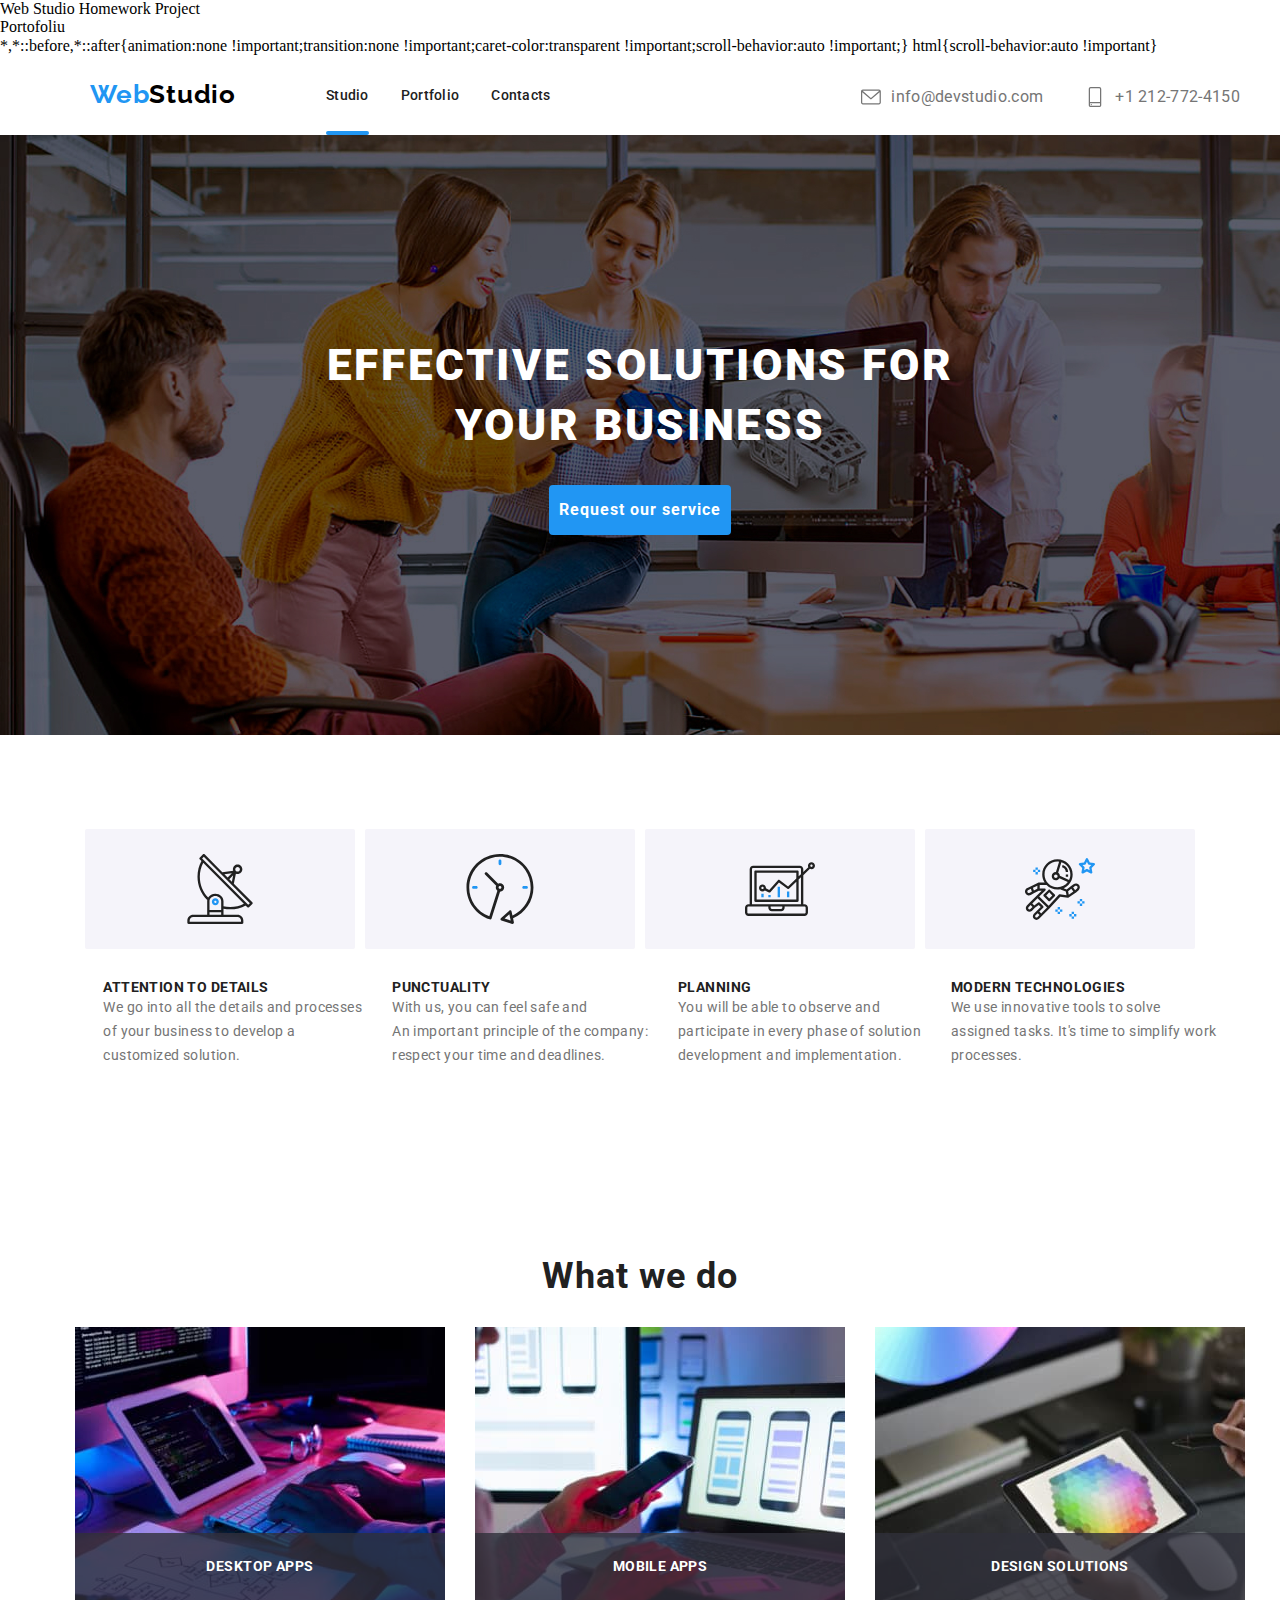
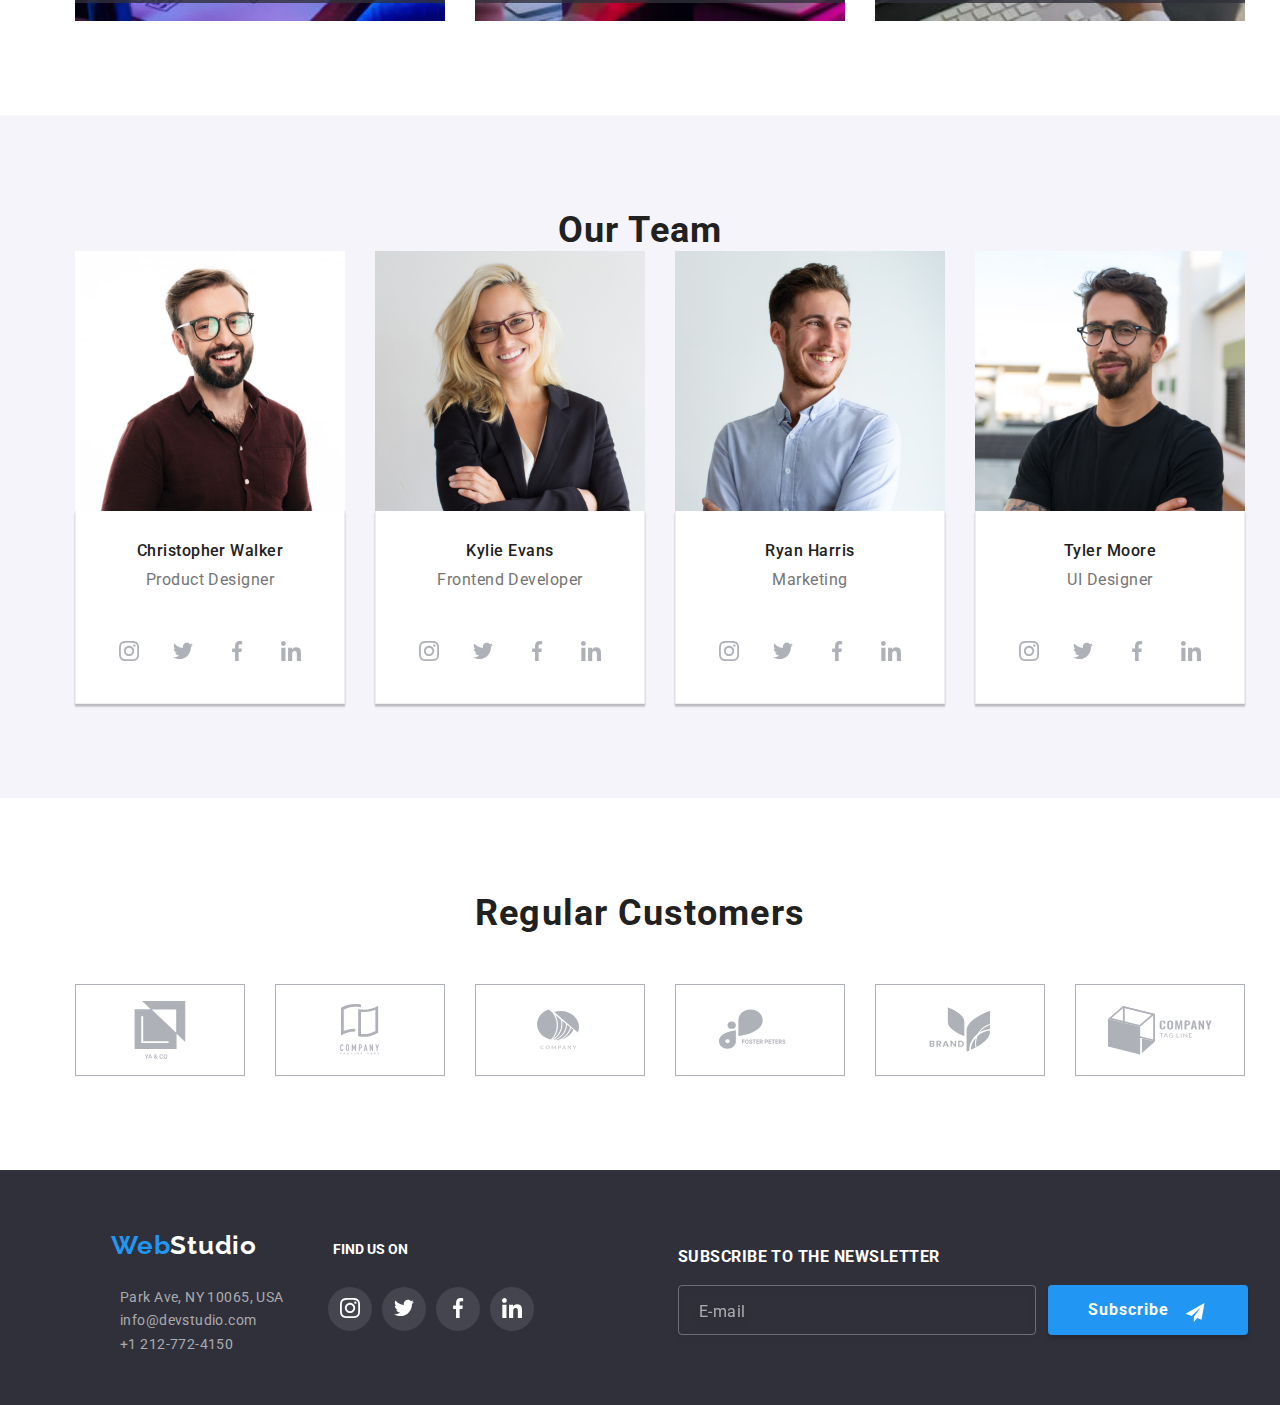
==== index.html @ a0d81ebb "homework-6" ====
<!DOCTYPE html>
<html>
  <head>
    <meta charset="UTF-8" />
    <title>Web Studio Homework Project</title>
    <title>Portofoliu</title>
    <link
      rel="stylesheet"
      href="https://cdnjs.cloudflare.com/ajax/libs/modern-normalize/1.0.0/modern-normalize.min.css"
    />
    <link rel="preconnect" href="https://fonts.googleapis.com" />
    <link rel="preconnect" href="https://fonts.gstatic.com" crossorigin />
    <link rel="stylesheet" href="css/styles.css" />
    <link
      href="https://fonts.googleapis.com/css2?family=Oleo+Script&family=Raleway:wght@700&family=Roboto:wght@400;500;700;900&display=swap"
      rel="stylesheet"
    />
  </head>
  <body>
    <header class="page-heder">
      <div class="container page-heder-nav">
        <nav class="heder-navigation">
          <a class="page-logo" href="WebStudio">Studio</a>
          <ul class="navigation-list unstyled-list">
            <li><a class="navigation-link  active-link" href="index.html" target="_self">Studio</a></li>
            <li><a class="navigation-link" href="portofolio.html" target="_self">Portfolio</a></li>
            <li><a class="navigation-link" href="Contacts.html">Contacts</a></li>
          </ul>
        </nav>
        <div>
          <ul class="right-navigation-list unstyled-list">
            <div class="mail-list">
              <li class="contact-icon">
                <svg class="nav-icon" width="20px" height="20px">
                  <use xlink:href="./images/icons.svg#icon-envelope"></use>
                </svg>
              </li>
              <li><a class="heeder-contact-link" href="mailadress">info@devstudio.com</a></li>
            </div>
            <div class="phone-list">
              <li class="contact-icon mail-list"></li>
              <li class="contact-icon">
                <svg class="nav-icon" width="20px" height="20px">
                  <use xlink:href="./images/icons.svg#icon-smartphone"></use>
                </svg>
              </li>
              <li><a class="heeder-contact-link" href="+1212-772-415">+1 212-772-4150</a></li>
            </div>
          </ul>
        </div>
      </div>
    </header>
    <main>
      <div class="main-section">
        <h1 class="title-section">
          EFFECTIVE SOLUTIONS FOR <br />
          YOUR BUSINESS
        </h1>
        <button data-modal-open class="button-page" type="button">
          Request our service
        </button>
      </div>
      <div class="backdrop is-hidden" data-modal>
        <div class="modal">
          <button data-modal-close class="close">
            <svg width="11px" height="11px" class="close-button">
              <use xlink:href="./images/icons.svg#icon-Vector"></use>
            </svg>
          </button>
          <form name="contact-form">
            <div class="form-container">
              <p class="form-title">Leave your information and we'll call you back</p>
              <label>Name<input class="input-box" type="text" name="name"/><svg class="modal-icon" width="12px" height="12px"><use xlink:href="./images/icons.svg#icon-Vector-4"></use></svg></label>
              <label>Telephone<input class="input-box" type="tel" name="telephone"/><svg class="modal-icon" width="12px" height="12px"><use xlink:href="./images/icons.svg#icon-Vector-5"></use></svg></label>
              <label>E-mail<input class="input-box" type="email" name="email"/><svg class="modal-icon" width="12px" height="12px"><use xlink:href="./images/icons.svg#icon-Vector-6"></use></svg></label>
              <label>Comments<textarea class="input-box-text" type="feedback" name="feedback" class="modal-icon" placeholder="Enter the text"></textarea> </label>
            </div>
            <label class="checkbox-button terms-mark"><input class="checkbox" type="checkbox" name="checkbox"/><span class="replaced-checkbox"><svg class="checkbox-mark" widht="12px" height="12px"><use xlinkhref="./images/icons.svg#icon-Vector-6"></use></svg></span><p class="terms-text">I agree with the letter and accept the <a class="terms" href="#">Terms and Conditions</a></p></label>
          <button type="button" class="button-form">Send</button>
          </form>
        </div>
      </div>
    </main>
    <section class="our-values-section section">
      <div class="container">
        <div class="icons-list-frist">
          <rect class="icons-big">
            <svg>
              <use href="images/icons.svg#icon-antenna"></use>
            </svg>
          </rect>
          <rect class="icons-big">
            <svg>
              <use href="images/icons.svg#icon-clock"></use>
            </svg>
          </rect>
          <rect class="icons-big">
            <svg>
              <use href="images/icons.svg#icon-diagram"></use>
            </svg>
          </rect>
          <rect class="icons-big">
            <svg>
              <use href="images/icons.svg#icon-astronaut"></use>
            </svg>
          </rect>
        </div>
        <ul class="our-values unstyled-list">
          <li>
            <h3 class="subtitle-section">ATTENTION TO DETAILS</h3>
            <p class="text-section">
              We go into all the details and processes <br />
              of your business to develop a <br />
              customized solution.
            </p>
          </li>
          <li>
            <h3 class="subtitle-section">PUNCTUALITY</h3>
            <p class="text-section">
              With us, you can feel safe and <br />
              An important principle of the company:<br />
              respect your time and deadlines.
            </p>
          </li>
          <li>
            <h3 class="subtitle-section">PLANNING</h3>
            <p class="text-section">
              You will be able to observe and <br />
              participate in every phase of solution <br />
              development and implementation.
            </p>
          </li>
          <li>
            <h3 class="subtitle-section">mODERN TECHNOLOGIES</h3>
            <p class="text-section">
              We use innovative tools to solve <br />
              assigned tasks. It's time to simplify work <br />
              processes.
            </p>
          </li>
        </ul>
      </div>
    </section>
    <section class="What-we-do section">
      <div class="container what-section">
        <h2 class="activiti-section">What we do</h2>
        <ul class="images-activiti unstyled-list">
          <li>
            <div class="container-activity">
              <p class="activiti-clas">DESKTOP APPS</p>
            </div>
            <img width="370" src="images/img.1.jpg" alt="work in progress" />
          </li>
          <li>
            <div class="container-activity">
              <p class="activiti-clas">Mobile APPS</p>
            </div>
            <img
              width="370"
              src="images/img.2.jpg"
              alt="choose what suits you"
            />
          </li>
          <li>
            <div class="container-activity">
              <p class="activiti-clas">DESIGN SOLUTIONS</p>
            </div>
            <img
              width="370"
              src="images/img.3.jpg"
              alt="choose your favorite color"
            />
          </li>
        </ul>
      </div>
    </section>
    <section class="team-section section">
      <div class="container">
        <h3 class="our-team-section">Our Team</h3>
        <ul class="images-team unstyled-list">
          <li>
            <img
              width="270"
              src="images/img1.1.jpg"
              alt="Christopher Walker foto"
            />
            <div class="our-specialists">
              <h3 class="name-section">Christopher Walker</h3>
              <p class="job-title">Product Designer</p>
              <div class="icon-list">
                <a href="https://www.instagram.com/" class="icon">
                  <svg>
                    <use href="./images/icons.svg#icon-instagram"></use>
                  </svg>
                </a>
                <a href="https://twitter.com/" class="icon">
                  <svg>
                    <use href="./images/icons.svg#icon-twitter"></use>
                  </svg>
                </a>
                <a href="https://facebook.com/" class="icon">
                  <svg>
                    <use href="./images/icons.svg#icon-facebook"></use>
                  </svg>
                </a>
                <a href="https://www.linkedin.com/" class="icon">
                  <svg>
                    <use href="./images/icons.svg#icon-linkedin"></use>
                  </svg>
                </a>
              </div>
            </div>
          </li>
          <li>
            <img width="270" src="images/img1.2.jpg" alt="Kylie Evans foto" />
            <div class="our-specialists">
              <h3 class="name-section">Kylie Evans</h3>
              <p class="job-title">Frontend Developer</p>
              <div class="icon-list">
                <a href="https://www.instagram.com/" class="icon">
                  <svg>
                    <use href="./images/icons.svg#icon-instagram"></use>
                  </svg>
                </a>
                <a href="https://twitter.com/" class="icon">
                  <svg>
                    <use href="./images/icons.svg#icon-twitter"></use>
                  </svg>
                </a>
                <a href="https://facebook.com/" class="icon">
                  <svg>
                    <use href="./images/icons.svg#icon-facebook"></use>
                  </svg>
                </a>
                <a href="https://www.linkedin.com/" class="icon">
                  <svg>
                    <use href="./images/icons.svg#icon-linkedin"></use>
                  </svg>
                </a>
              </div>
            </div>
          </li>
          <li>
            <img width="270" src="images/img1.3.jpg" alt="Ryan Harris foto" />
            <div class="our-specialists">
              <h3 class="name-section">Ryan Harris</h3>
              <p class="job-title">Marketing</p>

              <div class="icon-list">
                <a href="https://www.instagram.com/" class="icon">
                  <svg>
                    <use href="./images/icons.svg#icon-instagram"></use>
                  </svg>
                </a>
                <a href="https://twitter.com/" class="icon">
                  <svg>
                    <use href="./images/icons.svg#icon-twitter"></use>
                  </svg>
                </a>
                <a href="https://facebook.com/" class="icon">
                  <svg>
                    <use href="./images/icons.svg#icon-facebook"></use>
                  </svg>
                </a>
                <a href="https://www.linkedin.com/" class="icon">
                  <svg>
                    <use href="./images/icons.svg#icon-linkedin"></use>
                  </svg>
                </a>
              </div>
            </div>
          </li>
          <li>
            <img width="270" src="images/img1.4.jpg" alt="Tyler Moore" />
            <div class="our-specialists">
              <h3 class="name-section">Tyler Moore</h3>
              <p class="job-title">UI Designer</p>
              <div class="icon-list">
                <a href="https://www.instagram.com/" class="icon">
                  <svg>
                    <use href="./images/icons.svg#icon-instagram"></use>
                  </svg>
                </a>
                <a href="https://twitter.com/" class="icon">
                  <svg>
                    <use href="./images/icons.svg#icon-twitter"></use>
                  </svg>
                </a>
                <a href="https://facebook.com/" class="icon">
                  <svg>
                    <use href="./images/icons.svg#icon-facebook"></use>
                  </svg>
                </a>
                <a href="https://www.linkedin.com/" class="icon">
                  <svg>
                    <use href="./images/icons.svg#icon-linkedin"></use>
                  </svg>
                </a>
              </div>
            </div>
          </li>
        </ul>
      </div>
    </section>
    <section class="container section">
      <div class="customers-section">
        <h3 class="regular-customers">Regular Customers</h3>
        <ul class="icon-list-customers">
          <li class="customers-icon-list">
            <a href="" class="customers-icon">
              <svg>
                <use href="./images/icons.svg#icon-Union"></use>
              </svg>
            </a>
          </li>
          <li class="customers-icon-list">
            <a href="" class="customers-icon">
              <svg>
                <use href="./images/icons.svg#icon-Logo"></use>
              </svg>
            </a>
          </li>
          <li class="customers-icon-list">
            <a href="" class="customers-icon">
              <svg>
                <use href="./images/icons.svg#icon-Logo-2"></use>
              </svg>
            </a>
          </li>
          <li class="customers-icon-list">
            <a href="" class="customers-icon">
              <svg>
                <use href="./images/icons.svg#icon-Logo-3"></use>
              </svg>
            </a>
          </li>
          <li class="customers-icon-list">
            <a href="" class="customers-icon">
              <svg>
                <use href="./images/icons.svg#icon-Logo-4"></use>
              </svg>
            </a>
          </li>
          <li class="customers-icon-list">
            <a href=" " class="customers-icon">
              <svg>
                <use href="./images/icons.svg#icon-Object"></use>
              </svg>
            </a>
          </li>
        </ul>
      </div>
    </section>
    <footer class="footer-page">
      <div class="container">
        <div class="footer-section">
          <ul class="footer-list">
            <li>
              <div class="left-side-footer">
                <address class="address-section">
                  <div class="address-section">
                    <a class="page-logo-footer" href="WebStudio">Web</a>
                    <ul class="adress-info unstyled-list">
                      <li> <a id="address"> Park Ave, NY 10065, USA</a></li>
                      <li> <a class="link-contact-footer" href="info@devstudio.com">info@devstudio.com</a> </li>
                      <li> <a class="link-contact-footer"  href="+1 212-772-4150">+1 212-772-4150</a> </li>
                    </ul>
                  </div>
                </address>
              </div>
            </li>
            <li>
              <div class="right-side-footer">
                <p class="icon-title">Find us on</p>
                <ul class="icon-footer">
                  <li class="icon-list-footer">
                    <svg width="20px" height="20px">
                      <use xlink:href="./images/icons.svg#icon-instagram"></use>
                    </svg>
                  </li>
                  <li class="icon-list-footer">
                    <svg width="20px" height="20px">
                      <use xlink:href="./images/icons.svg#icon-twitter"></use>
                    </svg>
                  </li>
                  <li class="icon-list-footer">
                    <svg width="20px" height="20px">
                      <use xlink:href="./images/icons.svg#icon-facebook"></use>
                    </svg>
                  </li>
                  <li class="icon-list-footer">
                    <svg width="20px" height="20px">
                      <use xlink:href="./images/icons.svg#icon-linkedin"></use>
                    </svg>
                  </li>
                </ul>
              <div>
            </li>  
            <li class="subscribe-list">
              <form>
                  <div class="subscribe-footer">
                    <p class="subscribe-title">Subscribe to the newsletter</p>
                    <div class="footer-form">
                      <label><input class="subscribe-form" type="email" name="email" placeholder="E-mail"></label>
                      <button class="subscribe-button" type="submit">Subscribe<svg class="subscribe-icon" width="24px" height="24px"><use xlink:href="./images/icons.svg#icon-icon-send"></use></svg></button>
                    </div>
                  </div>  
                   </div>  
                </form>
            </li>
          </ul>
        </div>
      </div>
      </div>
    </footer>
    <script src="JS/modal.js"></script>
  </body>
</html>
---- css/styles.css ----
.html {
  font-family: "Roboto";
  font-style: normal;
  font-weight: 500;
  font-size: 14px;
  line-height: 16px;
  letter-spacing: 0.02em;
}
body {
  font-family: "Roboto";
  font-style: normal;
}
.unstyled-list {
  list-style: none;
}
.page-heder-nav {
  display: flex;
  justify-content: center;
  padding-left: 50px;
}
.page-logo {
  color: #000000;
  padding-top: 24px;
  padding-bottom: 25px;
}
.heder-navigation {
  display: flex;
  flex-grow: 1;
  gap: 50px;
}
.navigation-list,
.right-navigation-list {
  display: flex;
  gap: 32px;
  padding-bottom: 25px;
  padding-top: 32px;
}
.navigation-link {
  letter-spacing: 0.02em;
  color: #212121;
  transition: color 250ms cubic-bezier(0.4, 0, 0.2, 1);
  text-decoration: none;
}
.heeder-contact-link {
  letter-spacing: 00.02em;
  color: #757575;
  text-decoration: none;
  transition: color 250ms cubic-bezier(0.4, 0, 0.2, 1);
  align-items: center;
}
.page-heder,
.main-section,
.What-we-do,
.team-section,
.footer-page,
.section-projects-img {
  max-width: 1600px;
  margin: 0 auto;
}
.page-logo,
.page-logo-footer {
  text-decoration: none;
  font-family: "Raleway";
  font-style: normal;
  font-weight: 700;
  font-size: 26px;
  line-height: 31px;
  letter-spacing: 0.03em;
}
.page-logo::before {
  content: "Web";
  color: #2196f3;
}
.navigation-list li a {
  font-weight: 500;
  font-size: 14px;
  line-height: 16px;
  letter-spacing: 0.02em;
  color: #212121;
  text-decoration: none;
}
.main-section {
  display: flex;
  flex-direction: column;
  justify-content: center;
  gap: 30px;
  height: 600px;
  left: 0px;
  top: 80px;
}
.right-navigation-list li a {
  text-decoration: none;
  color: #757575;
}

.heder-navigation {
  background: #ffffff;
}
.navigation-list li :hover {
  color: #2196f3;
}
.right-navigation-list li a:hover {
  color: #2196f3;
}
.main-section {
  box-sizing: border-box;
  direction: column;
  align-items: center;
  background-image: url(../images/Img.fundal.jpg);
  background-color: rgba(47, 48, 58, 0.4);
  background-blend-mode: multiply;
}
.heder-section {
  border-bottom: 1px solid #ececec;
}
.title-section {
  font-weight: 900;
  font-size: 44px;
  line-height: 60px;
  text-align: center;
  letter-spacing: 0.06em;
  text-transform: uppercase;
  color: #ffffff;
}
.main-section {
  display: flex;
  justify-items: center;
  gap: 30px;
}
.button-page {
  font-weight: 700;
  font-size: 16px;
  line-height: 30px;
  display: flex;
  align-items: center;
  text-align: center;
  border: none;
  letter-spacing: 0.06em;
  color: #ffffff;
  background: #2196f3;
  border-radius: 4px;
  margin: 0 auto;
  padding-left: 10px;
  padding-right: 10px;
  padding-top: 10px;
  padding-bottom: 10px;
  transition: box-shadow 250ms cubic-bezier(0.4, 0, 0.2, 1);
}
.subtitle-section {
  font-weight: 700;
  font-size: 14px;
  line-height: 16px;
  letter-spacing: 0.03em;
  text-transform: uppercase;
  color: #212121;
}
.our-values {
  display: flex;
  gap: 30px;
  justify-content: center;
}
.text-section {
  font-weight: 400;
  font-size: 14px;
  line-height: 24px;
  letter-spacing: 0.03em;
  color: #757575;
}
.activiti-section,
.our-team-section,
.regular-customers {
  font-weight: 700;
  font-size: 36px;
  line-height: 42px;
  text-align: center;
  letter-spacing: 0.03em;
  color: #212121;
}
.what-section,
.customers {
  display: flex;
  flex-direction: column;
  gap: 30px;
}
.images-activiti,
.icon-list-customers {
  display: flex;
  justify-content: center;
  gap: 30px;
}
.team-section {
  background: #f5f4fa;
}
.team-section {
  display: flex;
  flex-direction: column;
  gap: 30px;
}
.images-team {
  display: flex;
  justify-content: center;
  gap: 30px;
}
.our-specialists {
  display: flex;
  flex-direction: column;
  gap: 10px;
  justify-content: center;
  padding-top: 30px;
  padding-bottom: 30px;
  background-color: #ffffff;
}
.name-section {
  font-weight: 500;
  font-size: 16px;
  line-height: 19px;
  text-align: center;
  letter-spacing: 0.03em;
  color: #212121;
}
.job-title {
  font-weight: 400;
  font-size: 16px;
  line-height: 19px;
  text-align: center;
  letter-spacing: 0.03em;
  color: #757575;
}
.footer-page {
  background: #2f303a;
}
.footer-list li {
  display: inline-block;
}

.address-section {
  font-family: "Roboto";
  font-style: normal;
  font-weight: 400;
  font-size: 14px;
  line-height: 16px;
  letter-spacing: 0.03em;
  color: rgba(255, 255, 255, 0.6);
}
#address:hover,
#address:focus,
.link-contact-footer:hover,
.link-contact-footer:focus {
  color: #ffffff;
}
.butons-section {
  padding-bottom: 50px;
  display: flex;
  justify-content: center;
  gap: 8px;
}
.button {
  font-size: 16px;
  line-height: 1.62;
  letter-spacing: 0.03em;
  border: none;
  color: #212121;
  background-color: #f5f4fa;
  border-radius: 4px;
  padding: 6px 22px;
  transition: 250ms cubic-bezier(0.4, 0, 0.2, 1);
}
.butons-section .service-section {
  font-weight: 400;
  font-size: 16px;
  line-height: 30px;
  letter-spacing: 0.03em;
  color: #757575;
}
.butons-section button {
  border: none;
}
.butons-section button:hover {
  background-color: #2196f3;
  color: #ffffff;
  box-shadow: 0px 3px 1px rgba(0, 0, 0, 0.1), 0px 1px 2px rgba(0, 0, 0, 0.08),
    0px 2px 2px rgba(0, 0, 0, 0.12);
  transition: 250ms cubic-bezier(0.4, 0, 0.2, 1);
}

.butons-section .button:visited {
  background-color: #2196f3;
  color: #ffffff;
  box-shadow: 0px 3px 1px rgba(0, 0, 0, 0.1), 0px 1px 2px rgba(0, 0, 0, 0.08),
    0px 2px 2px rgba(0, 0, 0, 0.12);
}
.section-projects {
  display: flex;
  justify-content: center;
  gap: 30px;
}
.section-projects li {
  display: flex;
  flex-direction: column;
}
.our-projects {
  display: flex;
  flex-direction: column;
  gap: 4px;
  padding-top: 30px;
  padding-left: 24px;
}
.our-projects,
.our-specialists {
  box-sizing: border-box;
  border-left: 1px solid #eeeeee;
  border-right: 1px solid #eeeeee;
  border-bottom: 1px solid #eeeeee;
  cursor: pointer;
  box-shadow: 0px 3px 1px rgba(0, 0, 0, 0.1), 0px 1px 2px rgba(0, 0, 0, 0.08),
    0px 2px 2px rgba(0, 0, 0, 0.12);
}
.card-list:hover {
  box-shadow: 0px 1px 1px rgba(0, 0, 0, 0.12), 0px 4px 4px rgba(0, 0, 0, 0.06),
    1px 4px 6px rgba(0, 0, 0, 0.16);
  cursor: pointer;
}
.card-list {
  box-sizing: border-box;
  border-top: 1 solid #eee;
  border-right: 1 solid #eee;
  border-left: 1 solid #eee;
  border-bottom: 1 solid #eee;
  transition: 250ms cubic-bezier(0.4, 0, 0.2, 1);
}
.section-img {
  padding-bottom: 30px;
}
.page-logo-footer {
  color: #ffffff;
  text-decoration: none;
}
#address {
  cursor: pointer;
  transition: 250ms cubic-bezier(0.4, 0, 0.2, 1);
}
.address-section {
  display: flex;
  flex-direction: column;
  gap: 28px;
}
.adress-info {
  display: flex;
  flex-direction: column;
  gap: 8px;
  padding-bottom: 52px;
  transition: 250ms cubic-bezier(0.4, 0, 0.2, 1);
}
.link-contact-footer {
  line-height: 1.14;
  letter-spacing: 0.03;
  text-decoration: none;
  color: rgba(255, 255, 255, 0.6);
  font-size: normal;
  transition: 250ms cubic-bezier(0.4, 0, 0.2, 1);
}
.page-logo-footer {
  color: #2196f3;
  padding-top: 60px;
  padding-left: 31px;
}
.page-logo-footer::after {
  content: "Studio";
  color: #ffffff;
}
.name-project-section {
  font-weight: 700;
  font-size: 18px;
  line-height: 36px;
  letter-spacing: 0.06em;
  color: #212121;
}
* {
  display: block;
  margin-block-start: 0em;
  margin-block-end: 0em;
  margin-inline-start: 0px;
  margin-inline-end: 0px;
}
* ::after,
::before {
  box-sizing: border-box;
}
section {
  padding-top: 94px;
  padding-bottom: 94px;
}
.container {
  width: 1200px;
  margin: 0 auto;
}
.body {
  width: 1600px;
}
.icon-list {
  display: flex;
  margin-top: 30px;
  gap: 10px;
  justify-content: center;
}
.icon-list .icon {
  width: 44px;
  height: 44px;
  background-color: #ffffff;
  display: flex;
  justify-content: center;
  align-items: center;
  border-radius: 22px;
  transition: 250ms cubic-bezier(0.4, 0, 0.2, 1);
}

.icon-list .icon:hover,
.icon-list .icon:focus {
  background-color: #2196f3;
  transition: 250ms cubic-bezier(0.4, 0, 0.2, 1);
}
.icon-list .icon svg {
  display: flex;
  justify-content: center;
  align-items: center;
  width: 20px;
  height: 20px;
  color: #afb1b8;
  cursor: pointer;
}
.icon-list .icon svg:hover,
.icon-list .icon svg:focus {
  color: #ffffff;
}
.icons-list-frist {
  display: flex;
  justify-content: center;
  gap: 10px;
  justify-content: center;
  margin-bottom: 30px;
}
.icons-list-frist .icons-big svg {
  width: 270px;
  height: 120px;
  display: flex;
  justify-content: center;
  align-items: center;
  background-color: #f5f4fa;
  border-radius: 2px;
  padding-top: 25px;
  padding-bottom: 25px;
  padding-right: 100px;
  padding-left: 100px;
}

.regular-customers {
  padding-bottom: 50px;
}
.customers-icon svg {
  width: 170px;
  height: 92px;
  background-color: #ffffff;
  color: #afb1b8;
  display: flex;
  justify-content: center;
  align-items: center;
  padding-top: 16px;
  padding-bottom: 16px;
  padding-right: 32px;
  padding-left: 32px;
  border: 1px solid #afb1b8;
  transition: 250ms cubic-bezier(0.4, 0, 0.2, 1);
}
.customers-icon-list .customers-icon svg:hover,
.customers-icon-list .customers-icon svg:focus {
  color: #2196f3;
}
.nav-icon {
  display: flex;
  justify-content: center;
  align-items: center;
  color: #757575;
}
.nav-icon:hover,
.nav-icon:focus {
  color: #2196f3;
}
.mail-list,
.phone-list {
  display: flex;
  flex-direction: row;
  display: flex;
  justify-content: center;
  align-items: center;
  gap: 10px;
}
.icon-list-footer:hover {
  background-color: #2196f3;
  cursor: pointer;
  transition: 250ms cubic-bezier(0.4, 0, 0.2, 1);
}
.icon-title {
  color: #ffffff;
  text-transform: uppercase;
  font-weight: 700;
  font-size: 14px;
  line-height: 16px;
  letter-spacing: 0.03px;
  margin-left: 45px;
}
.icon-list-footer {
  color: #ffffff;
  background-color: rgba(255, 255, 255, 0.1);
  border-radius: 50%;
  display: flex;
  align-items: center;
  justify-content: center;
  width: 44px;
  height: 44px;
  padding-top: 11px;
}
.icon-list-footer svg {
  display: flex;
  justify-content: center;
  align-items: center;
  margin: auto;
}
.icon-footer {
  display: flex;
  gap: 10px;
  justify-content: center;
}
.right-side-footer {
  display: flex;
  flex-direction: column;
  gap: 30px;
}
.left-side-footer {
  display: inline-block;
}
.modal {
  position: absolute;
  left: 50%;
  top: 50%;
  transform: translate(-50%, -50%);
  width: 528px;
  height: 581px;
  background-color: #ffffff;
  box-shadow: 0px 1px 3px  rgba(0, 0, 0, 0.12),
    0px 1px 1px rgba(0, 0, 0, 0.14), 0px 2px 1px rgba(0, 0, 0, 0.2);
  border-radius: 4px;
}
.is-hidden {
  pointer-events: none;
  opacity: 0;
  visibility: hidden;
}
.close {
  float: right;
  border: 1px solid rgba(0, 0, 0, 0.1);
  border-radius: 50%;
  padding-left: 10px;
  padding-right: 10px;
  padding-bottom: 10px;
  padding-top: 8px;
  width: 30px;
  height: 30px;
  background: #ffffff;
  transition: 250ms cubic-bezier(0.4, 0, 0.2, 1);
}
.close:hover,
.close:focus {
  text-decoration: none;
  cursor: pointer;
}
.backdrop {
  position: fixed;
  top: 0;
  right: 0;
  bottom: 0;
  left: 0;
  background-color: rgba(0, 0, 0, 0.2);
}
.cards-list {
  height: 249px;
  overflow: hidden;
  position: relative;
}
.overlay {
  height: 294px;
  width: 370px;
  position: absolute;
  background: rgba(33, 150, 243, 0.9);
  transition: transform 250ms linear;
  transform: translateY(101%);
  font-family: Roboto;
  font-size: 18px;
  font-weight: 400;
  line-height: 28px;
  letter-spacing: 0.03em;
  padding: 60px 30px;
  color: #ffffff;
}
.cards-list:hover .overlay {
  transform: translateY(0px);
}
.activiti-clas {
  font-family: Roboto;
  font-size: 14px;
  font-weight: 700;
  line-height: 16px;
  letter-spacing: 0.03em;
  text-align: center;
  text-transform: uppercase;
  color: #ffffff;
  padding: 25px;
}
.container-activity {
  position: absolute;
  width: 370px;
  height: 70px;
  background: rgba(47, 48, 58, 0.8);
  top: 1533px;
}
.navigation-link.active-link {
  position: relative;
}
.navigation-link.active-link::after {
  content: "";
  border: 2px solid #2196f3;
  width: 100%;
  position: absolute;
  bottom: -32px;
  border-radius: 4px;
  visibility: hidden;
  left: 0;
}
.navigation-link.active-link::after {
  visibility: visible;
}
.navigation-link:hover,
.navigation-link:focus {
  color: #2196f3;
  cursor: pointer;
}
label,
input,
textarea {
  text-align: left;
  display: block;
  transition: fill border 250ms cubic-bezier(0.4, 0 0.2, 1);
}
label {
  margin-bottom: 20px;
  font-weight: 400;
  font-size: 12px;
  line-height: 14px;
  letter-spacing: 0.01em;
  color: #757575;
}
label:hover{
  fill: #2196f3;
}
input,
textarea {
  box-sizing: border-box;
  border: 1px solid rgba(33, 33, 33, 0.2);
  border-radius: 4px;
}
input {
  padding-left: 30px;
}
.form-container {
  margin: auto;
  width: 450px;
}
.form-title {
  font-size: 20px;
  font-weight: 700;
  line-height: 23px;
  letter-spacing: 0.03em;
  color: rgba(33, 33, 33, 1);
  text-align: center;
  padding-top: 30px;
}
.button-form {
  background: #2196f3;
  box-shadow: 0px 4px 4px rgba(0, 0, 0, 0.15);
  border-radius: 4px;
  padding: 10px 80px;
  font-weight: 700;
  font-size: 16px;
  line-height: 30px;
  letter-spacing: 0.06em;
  border: none;
  color: #fff;
  cursor: pointer;
  position: relative;
  left: 150px;
  bottom: 20px;
}
.checkbox-button {
  display: flex;
  flex-direction: row;
  justify-content: center;
}
.input-box {
  width: 448px;
  height: 40px;
  margin-top: 4px;
}
.input-box-text {
  width: 448px;
  height: 120px;
  margin-top: 4px;
}
textarea::placeholder {
  font-size: 12px;
  line-height: 14px;
  letter-spacing: 0.01em;
  color: rgba(117, 117, 117, 0.5);
  position: relative;
  left: 16px;
  top: 12px;
}
.terms {
  color: rgba(33, 150, 243, 1);
}
.modal-icon {
  position: relative;
  bottom: 25px;
  left: 10px;
}
.footer-form {
  display: flex;
}
.subscribe-footer {
  position: relative;
  left: 140px;
  top: 60px;
}
.subscribe-title {
  font-family: "Roboto";
  font-weight: 700;
  line-height: 16px;
  letter-spacing: 0.03em;
  text-transform: uppercase;
  color: rgba(255, 255, 255, 1);
  margin-bottom: 20px;
}
.subscribe-form {
  box-sizing: border-box;
  width: 358px;
  height: 50px;
  border-radius: 4px;
  border: 1px solid rgba(255, 255, 255, 0.3);
  filter: drop-shadow(0px 4px 4px rgba(0, 0, 0, 0.15));
  background-color: transparent;
}
.subscribe-form::placeholder {
  font-size: 16px;
  font-weight: 400;
  line-height: 20px;
  letter-spacing: 0.03em;
  color: rgba(255, 255, 255, 0.6);
  position: relative;
  left: -10px;
  top: 3px;
}
.subscribe-button {
  font-size: 16px;
  font-weight: 700;
  line-height: 30px;
  letter-spacing: 0.06em;
  text-align: center;
  color: rgba(255, 255, 255, 1);
  background: rgba(33, 150, 243, 1);
  border: none;
  border-radius: 4px;
  box-shadow: 0px 4px 4px 0px rgba(0, 0, 0, 0.15);
  margin-left: 12px;
  width: 200px;
  height: 50px;
}
.subscribe-button{
  display: flex;
  flex-direction: row;
  align-items: center;
  justify-content: center;
}
.subscribe-icon {
  margin-left: 15px;
  padding-top: 5px;
}
.modal-icon {
  position: relative;
  bottom: 25px;
  left: 10px;
}
input:hover {
  border: 1px solid #2196f3;
  cursor: pointer;
}

textarea:hover {
  fill: #2196f3;
  cursor: pointer;
}
.replaced-checkbox {
  margin-top: 17px;
  width: 16px;
  height: 15px;
  border-radius: 2px;
  border: 2px solid black;
  margin-right: 10px;
}
.terms-text{
  font-size: 14px;
  font-weight: 400;
  line-height: 24px;
  letter-spacing: 0.03em;
  color: #757575;
  display: flex;
  flex-wrap: wrap;
  gap: 5px;
}
.checkbox{
  visibility: hidden;
}
.checkbox:checked + .replaced-checkbox {
  background: #2196f3;
  border-color: #2196f3;
}
.checkbox-mark {
  position: static;
  top: -2px;
  fill: #fff;
}
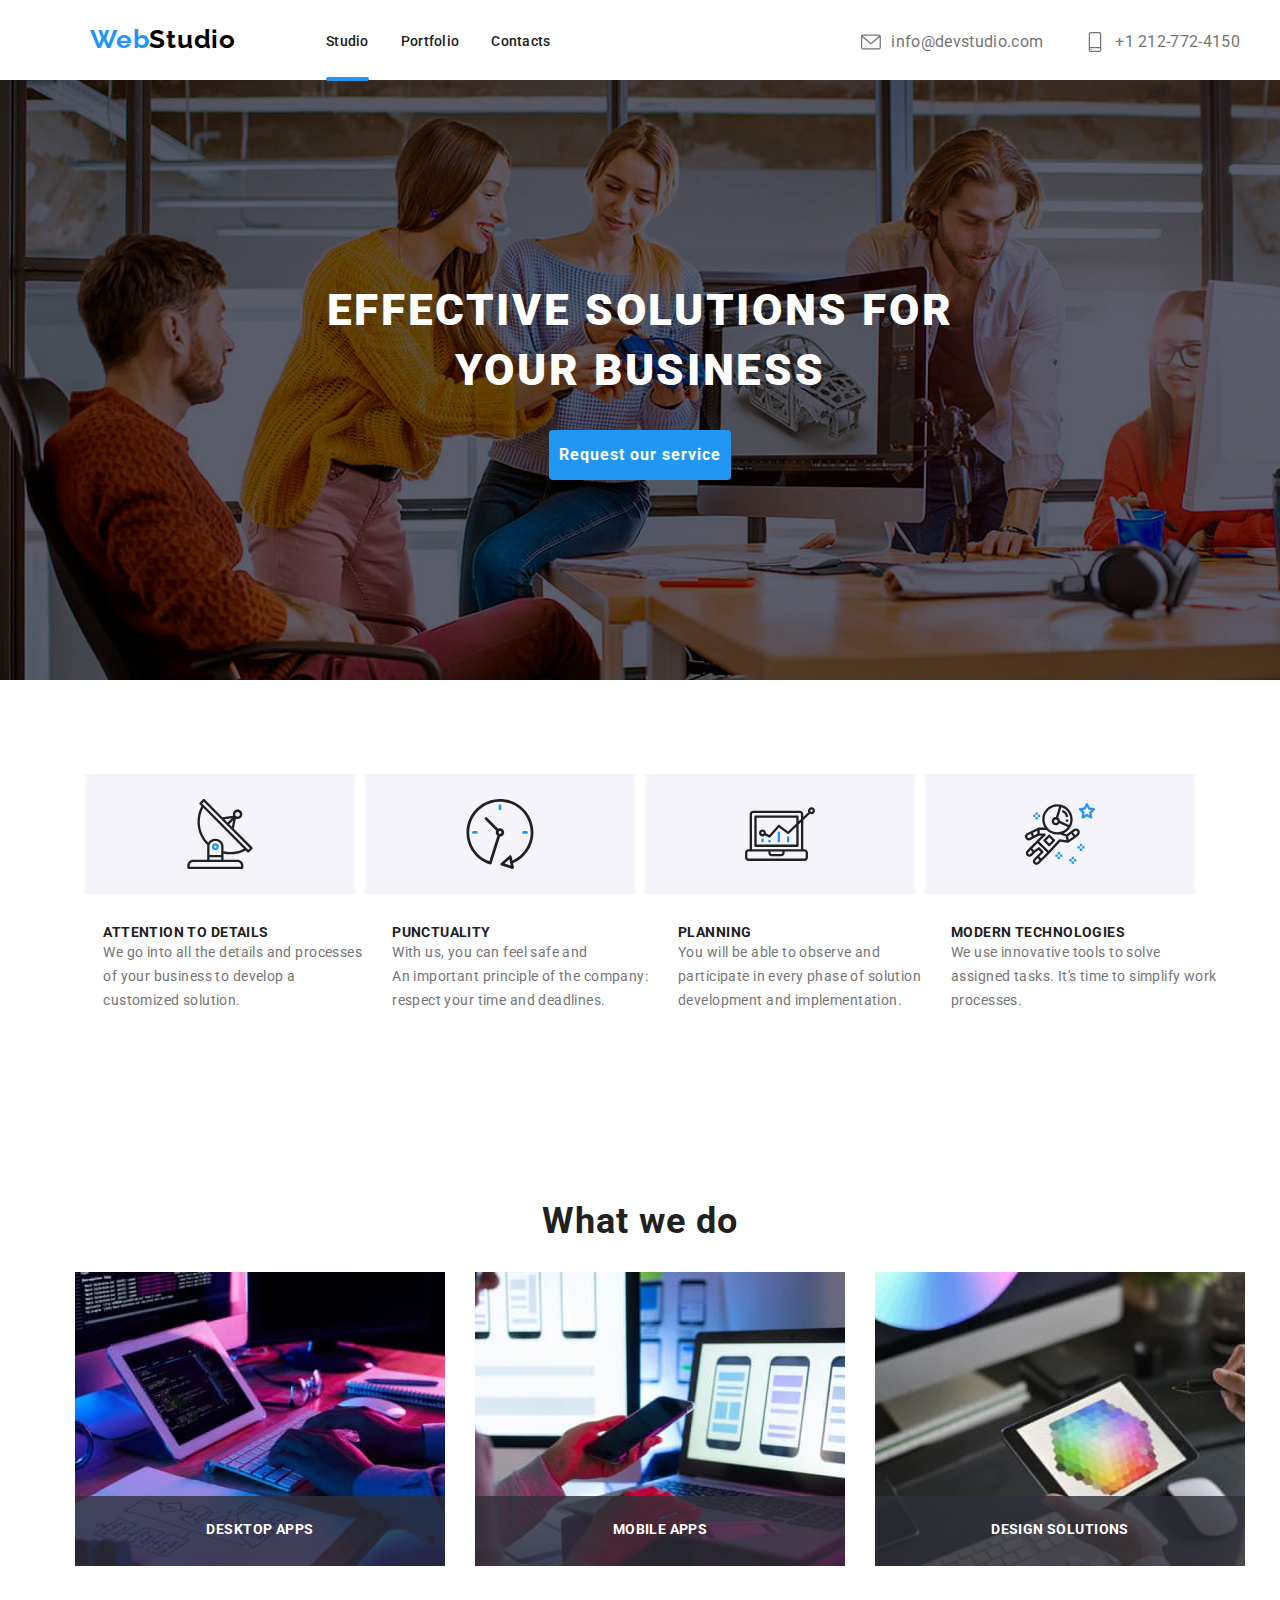
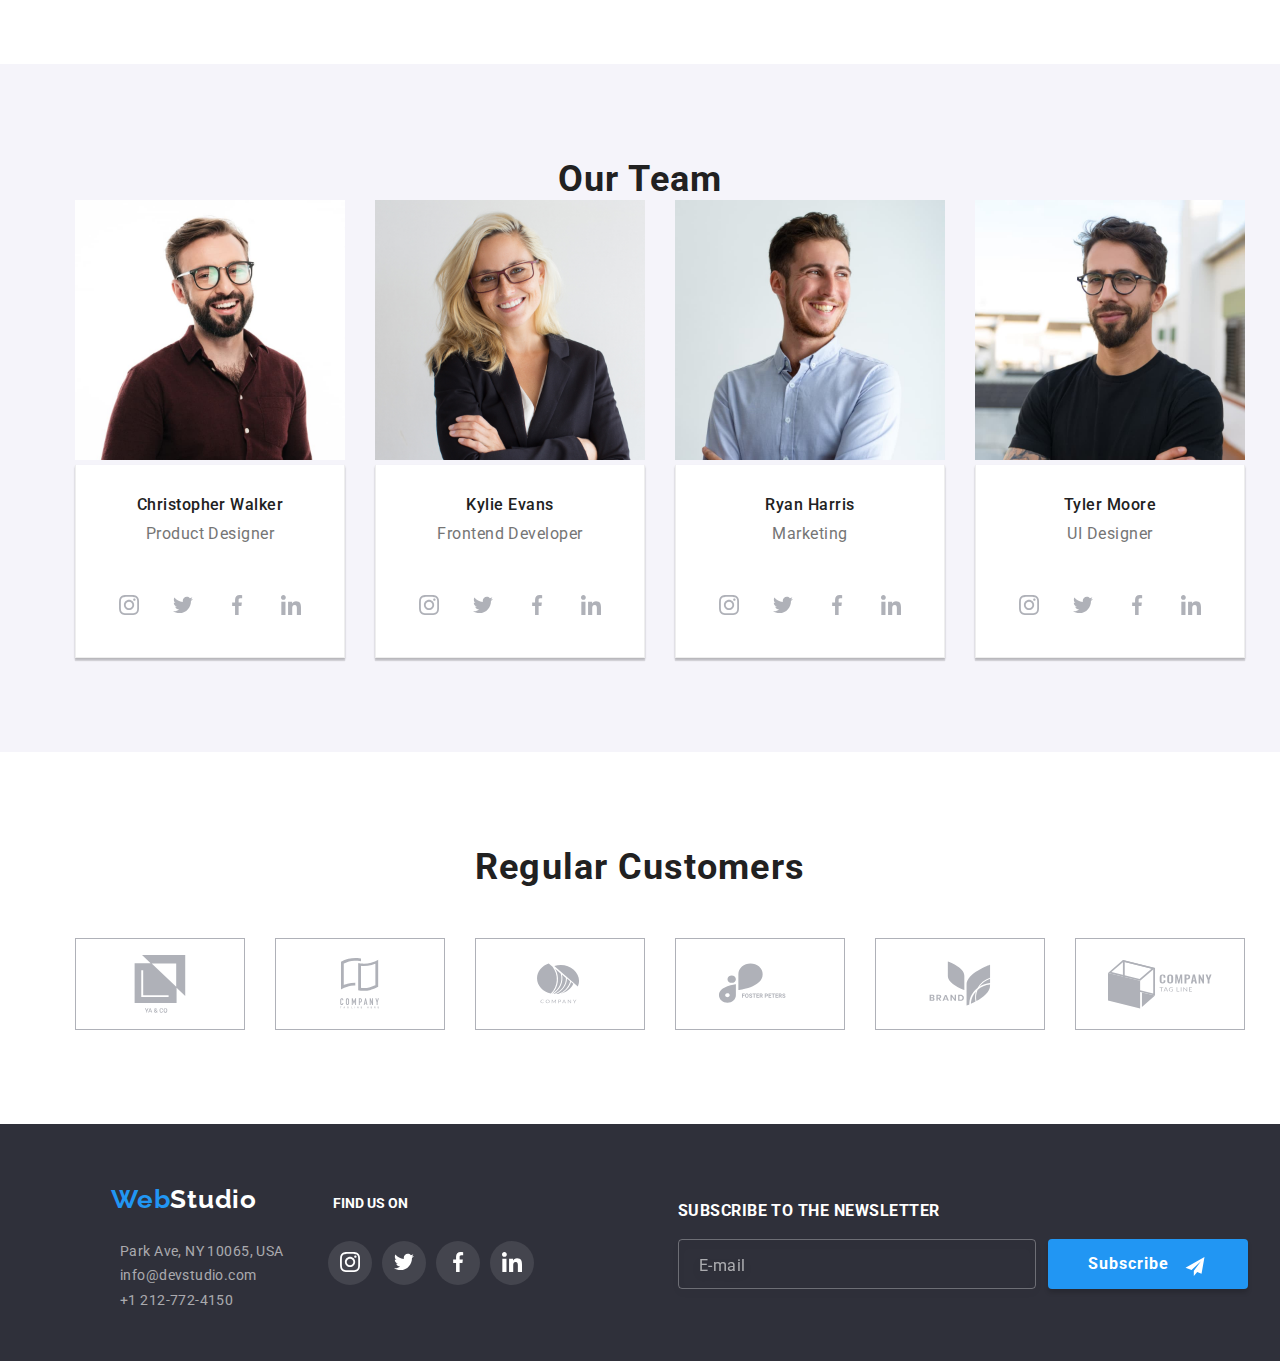
==== commit f6eb1ba3: "homework-6" ====
--- a/index.html
+++ b/index.html
@@ -2,8 +2,6 @@
 <html>
   <head>
     <meta charset="UTF-8" />
-    <title>Web Studio Homework Project</title>
-    <title>Portofoliu</title>
     <link
       rel="stylesheet"
       href="https://cdnjs.cloudflare.com/ajax/libs/modern-normalize/1.0.0/modern-normalize.min.css"
@@ -73,7 +71,7 @@
               <label>Name<input class="input-box" type="text" name="name"/><svg class="modal-icon" width="12px" height="12px"><use xlink:href="./images/icons.svg#icon-Vector-4"></use></svg></label>
               <label>Telephone<input class="input-box" type="tel" name="telephone"/><svg class="modal-icon" width="12px" height="12px"><use xlink:href="./images/icons.svg#icon-Vector-5"></use></svg></label>
               <label>E-mail<input class="input-box" type="email" name="email"/><svg class="modal-icon" width="12px" height="12px"><use xlink:href="./images/icons.svg#icon-Vector-6"></use></svg></label>
-              <label>Comments<textarea class="input-box-text" type="feedback" name="feedback" class="modal-icon" placeholder="Enter the text"></textarea> </label>
+              <label>Comments<textarea class="input-box-text" name="feedback" class="modal-icon" placeholder="Enter the text"></textarea></label>
             </div>
             <label class="checkbox-button terms-mark"><input class="checkbox" type="checkbox" name="checkbox"/><span class="replaced-checkbox"><svg class="checkbox-mark" widht="12px" height="12px"><use xlinkhref="./images/icons.svg#icon-Vector-6"></use></svg></span><p class="terms-text">I agree with the letter and accept the <a class="terms" href="#">Terms and Conditions</a></p></label>
           <button type="button" class="button-form">Send</button>
@@ -305,7 +303,7 @@
     <section class="container section">
       <div class="customers-section">
         <h3 class="regular-customers">Regular Customers</h3>
-        <ul class="icon-list-customers">
+        <ul class="icon-list-customers unstyled-list">
           <li class="customers-icon-list">
             <a href="" class="customers-icon">
               <svg>
--- a/css/styles.css
+++ b/css/styles.css
@@ -376,7 +376,6 @@
   color: #212121;
 }
 * {
-  display: block;
   margin-block-start: 0em;
   margin-block-end: 0em;
   margin-inline-start: 0px;
@@ -568,8 +567,7 @@
   background: #ffffff;
   transition: 250ms cubic-bezier(0.4, 0, 0.2, 1);
 }
-.close:hover,
-.close:focus {
+.close:hover {
   text-decoration: none;
   cursor: pointer;
 }
@@ -620,7 +618,7 @@
   width: 370px;
   height: 70px;
   background: rgba(47, 48, 58, 0.8);
-  top: 1533px;
+  top: 1496px;
 }
 .navigation-link.active-link {
   position: relative;
@@ -648,7 +646,7 @@
 textarea {
   text-align: left;
   display: block;
-  transition: fill border 250ms cubic-bezier(0.4, 0 0.2, 1);
+  transition: fill border 250ms cubic-bezier(0.4, 0, 0.2, 1);
 }
 label {
   margin-bottom: 20px;
@@ -658,9 +656,6 @@
   letter-spacing: 0.01em;
   color: #757575;
 }
-label:hover{
-  fill: #2196f3;
-}
 input,
 textarea {
   box-sizing: border-box;
@@ -670,6 +665,7 @@
 input {
   padding-left: 30px;
 }
+
 .form-container {
   margin: auto;
   width: 450px;
@@ -680,8 +676,8 @@
   line-height: 23px;
   letter-spacing: 0.03em;
   color: rgba(33, 33, 33, 1);
+  padding-top: 30px;
   text-align: center;
-  padding-top: 30px;
 }
 .button-form {
   background: #2196f3;
@@ -702,7 +698,7 @@
 .checkbox-button {
   display: flex;
   flex-direction: row;
-  justify-content: center;
+  gap: 5px;
 }
 .input-box {
   width: 448px;
@@ -713,6 +709,9 @@
   width: 448px;
   height: 120px;
   margin-top: 4px;
+}
+label:hover{
+  fill: #2196f3;
 }
 textarea::placeholder {
   font-size: 12px;
@@ -801,20 +800,19 @@
   border: 1px solid #2196f3;
   cursor: pointer;
 }
-
 textarea:hover {
+  cursor: pointer;
   fill: #2196f3;
-  cursor: pointer;
 }
 .replaced-checkbox {
-  margin-top: 17px;
   width: 16px;
   height: 15px;
   border-radius: 2px;
   border: 2px solid black;
-  margin-right: 10px;
-}
-.terms-text{
+  margin-top: 2px;
+  margin-left:30PX ;
+}
+.terms-text {
   font-size: 14px;
   font-weight: 400;
   line-height: 24px;
@@ -824,15 +822,15 @@
   flex-wrap: wrap;
   gap: 5px;
 }
-.checkbox{
-  visibility: hidden;
+.checkbox {
+visibility: hidden;
 }
 .checkbox:checked + .replaced-checkbox {
   background: #2196f3;
   border-color: #2196f3;
 }
-.checkbox-mark {
-  position: static;
+.checkbox-mark{
+  position:static;
   top: -2px;
-  fill: #fff;
-}
+  fill:#eee
+}